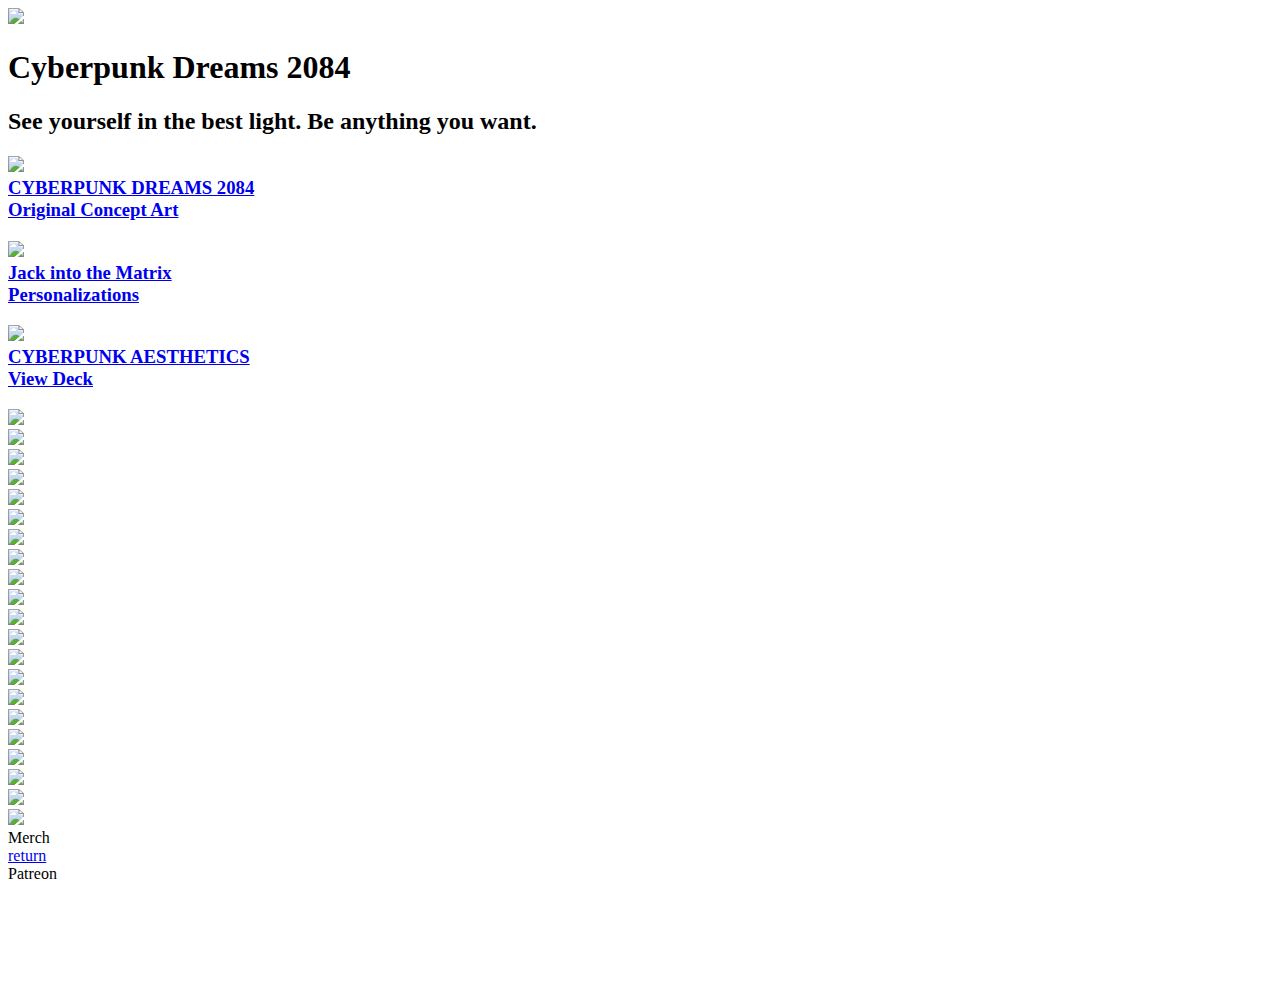
==== wallpapers.html @ 16b0bb29 "Add files via upload" ====
<!doctype html>
<html lang="en-US" class="has-lab-nav-bottom lab-theme-dark">
<head>
  <meta charset="UTF-8">
  <meta name="viewport" content="width=device-width, initial-scale=1">
  <title>Cyberpunk Dreams</title>
  <link rel="stylesheet" href="files/css/masonry.css">
  <link rel="stylesheet" href="files/css/2084.css">
  <link rel="stylesheet" href="files/css/cyberbox.css">
</head>
<body class="labs-template-default single single-labs postid-2409 logged-in admin-bar no-customize-support">
<div class="container">
	<div class="splash">
		<a href="./index.html" title="">
			<img class="logo" src="files/assets/0.png">
		</a>
	</div>
  <div class="wrapper">
    <h1 class="title">Cyberpunk Dreams 2084</h1>

	<h2 class="desc">See yourself in the best light. Be anything you want.</h2>
    <div class="intro">
      <h3>
		<div id="portfolio" class="blockmenu">
			<a href="2084.html" title="2084.html">
				<img class="logo" src="files/assets/2084.png">
				<div>CYBERPUNK DREAMS 2084</div>
				<div>Original Concept Art</div>
			</a>
		</div>
	  </h3>
      <h3 title="Bordered Masonry">
	  	<div id="matrix" class="blockmenu">
			<a href="masonry-with-gutter.html" title="masonry-with-gutter.html">
				<img class="logo" src="files/assets/matrix.png">
				<div>Jack into the Matrix</div>
				<div>Personalizations</div>
			</a>
		</div>
	  </h3>
      <h3>
		<div id="aesthetics" class="blockmenu">
			<a href="masonry-gutterless.html" title="Gutterless masonry">
				<img class="logo" src="files/assets/aesthetics.png">
				<div>CYBERPUNK AESTHETICS</div>
				<div>View Deck</div>
			</a>
		</div>
	  </h3>
    </div><!-- .intro -->
    <div class="masonry bordered">
      <div class="brick">
        <img src="files/images/wallpapers/1.png">
      </div>
      <div class="brick">
        <img src="files/images/wallpapers/2.png">
      </div>
      <div class="brick">
        <img src="files/images/wallpapers/3.png">
      </div>
      <div class="brick">
        <img src="files/images/wallpapers/4.png">
      </div>
      <div class="brick">
        <img src="files/images/wallpapers/5.png">
      </div>
      <div class="brick">
        <img src="files/images/wallpapers/6.png">
      </div>
      <div class="brick">
        <img src="files/images/wallpapers/7.png">
      </div>
      <div class="brick">
        <img src="files/images/wallpapers/8.png">
      </div>
      <div class="brick">
        <img src="files/images/wallpapers/9.png">
      </div>
      <div class="brick">
        <img src="files/images/wallpapers/10.png">
      </div>
	  <div class="brick">
        <img src="files/images/wallpapers/11.png">
      </div>
	  <div class="brick">
        <img src="files/images/wallpapers/12.png">
      </div>
	  <div class="brick">
        <img src="files/images/wallpapers/13.png">
      </div>
	  <div class="brick">
        <img src="files/images/wallpapers/14.png">
      </div>
	  <div class="brick">
        <img src="files/images/wallpapers/15.png">
      </div>
	  <div class="brick">
        <img src="files/images/wallpapers/16.png">
      </div>
	  <div class="brick">
        <img src="files/images/wallpapers/17.png">
      </div>
	  <div class="brick">
        <img src="files/images/wallpapers/18.png">
      </div>
	  <div class="brick">
        <img src="files/images/wallpapers/19.png">
      </div>
	  <div class="brick">
        <img src="files/images/wallpapers/20.png">
      </div>
	  <div class="brick">
        <img src="files/images/wallpapers/21.png">
      </div>
    </div><!-- .masonry -->
  </div>
</div>

<div class="sidebar">
	<div class="sidebar-container">
		<div class="cyberbox">
		<div class="cornered"></div>
		<div class="cybox"></div>
		<div class="ctext">Merch</div>
		</div>
		  
		<div class="cyberbox">
		<div class="cornered"></div>
		<div class="cybox"></div>
		<a href="./index.html"><div class="ctext">return</div></a>
		</div>
		
		<div class="cyberbox">
		<div class="cornered"></div>
		<div class="cybox"></div>
		<div class="ctext">Patreon</div>
		</div>
		  
		<iframe height="100" width="190" src="https://www.youtube.com/embed/dB7NsWHCQv4?controls=0" title="YouTube video player" frameborder="0" allow="accelerometer; autoplay; clipboard-write; encrypted-media; gyroscope; picture-in-picture; web-share" allowfullscreen></iframe>
	</div>
</div>

</body>
</html>
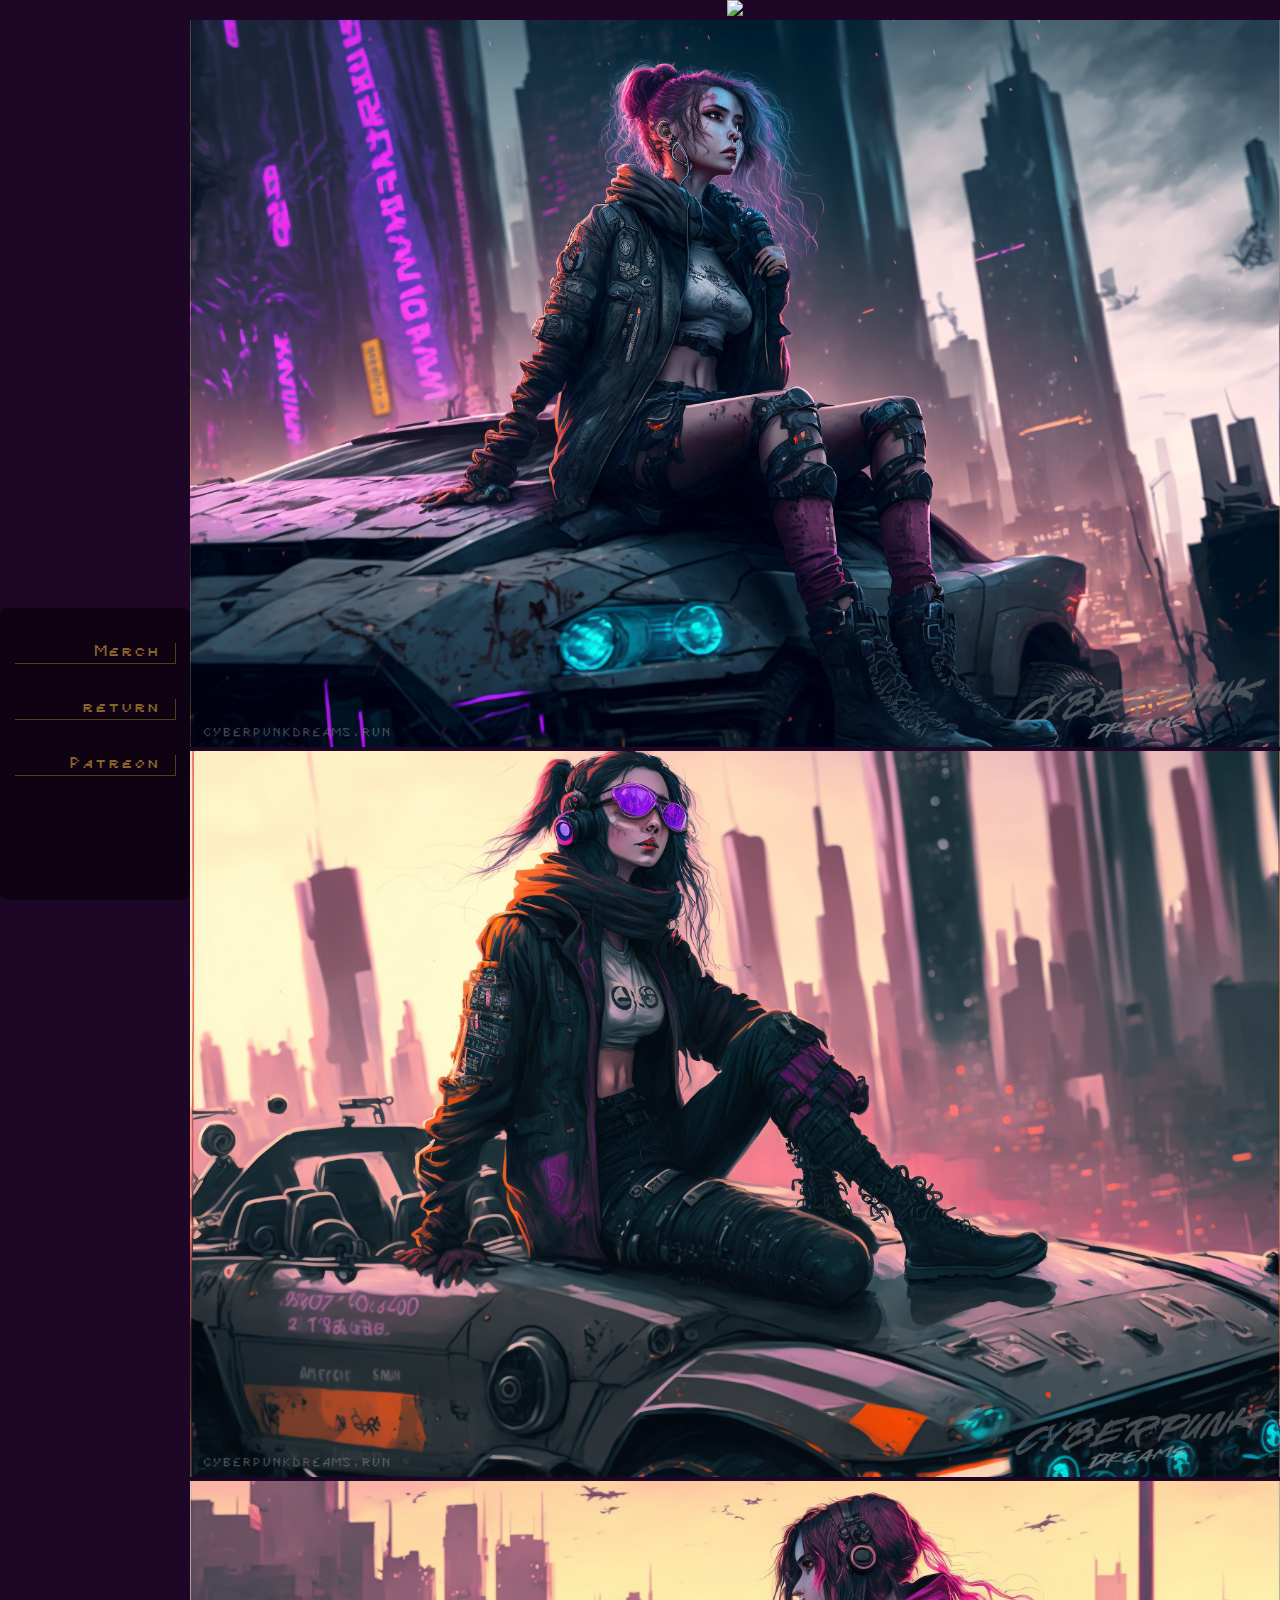
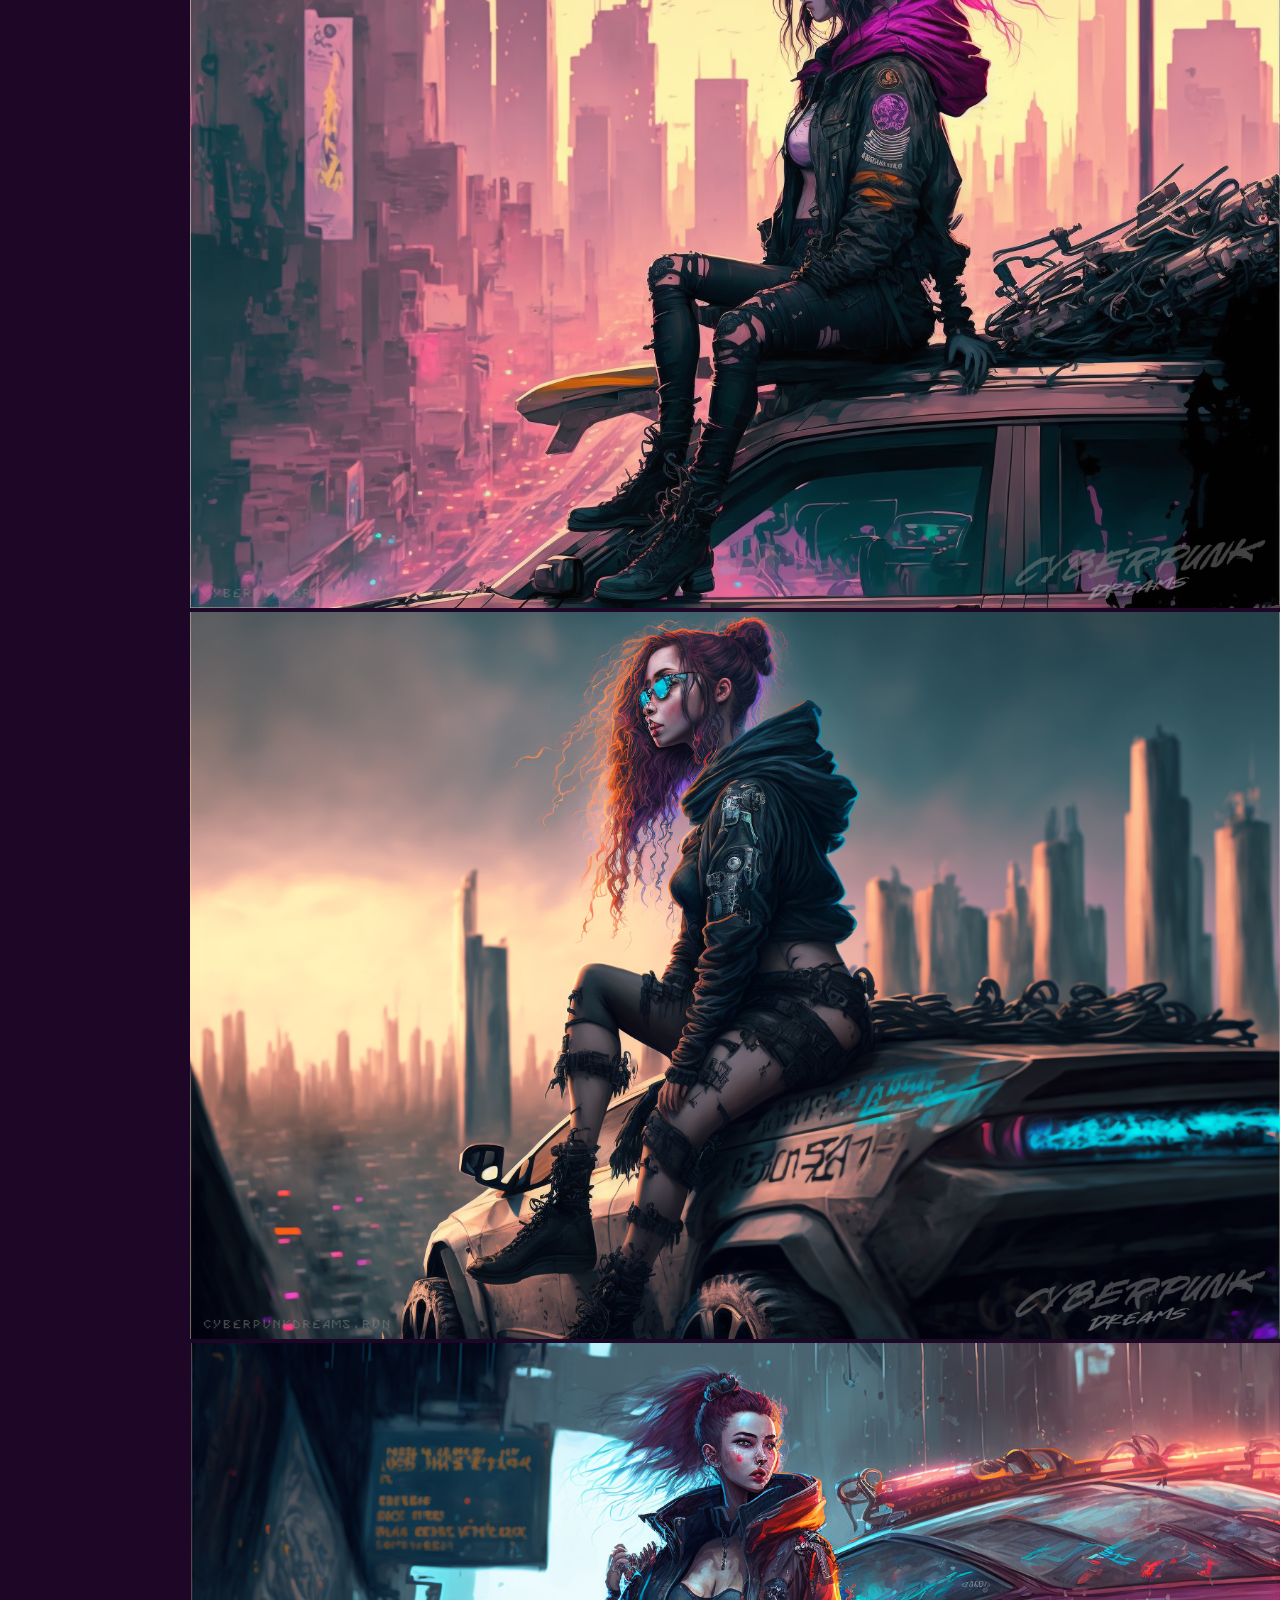
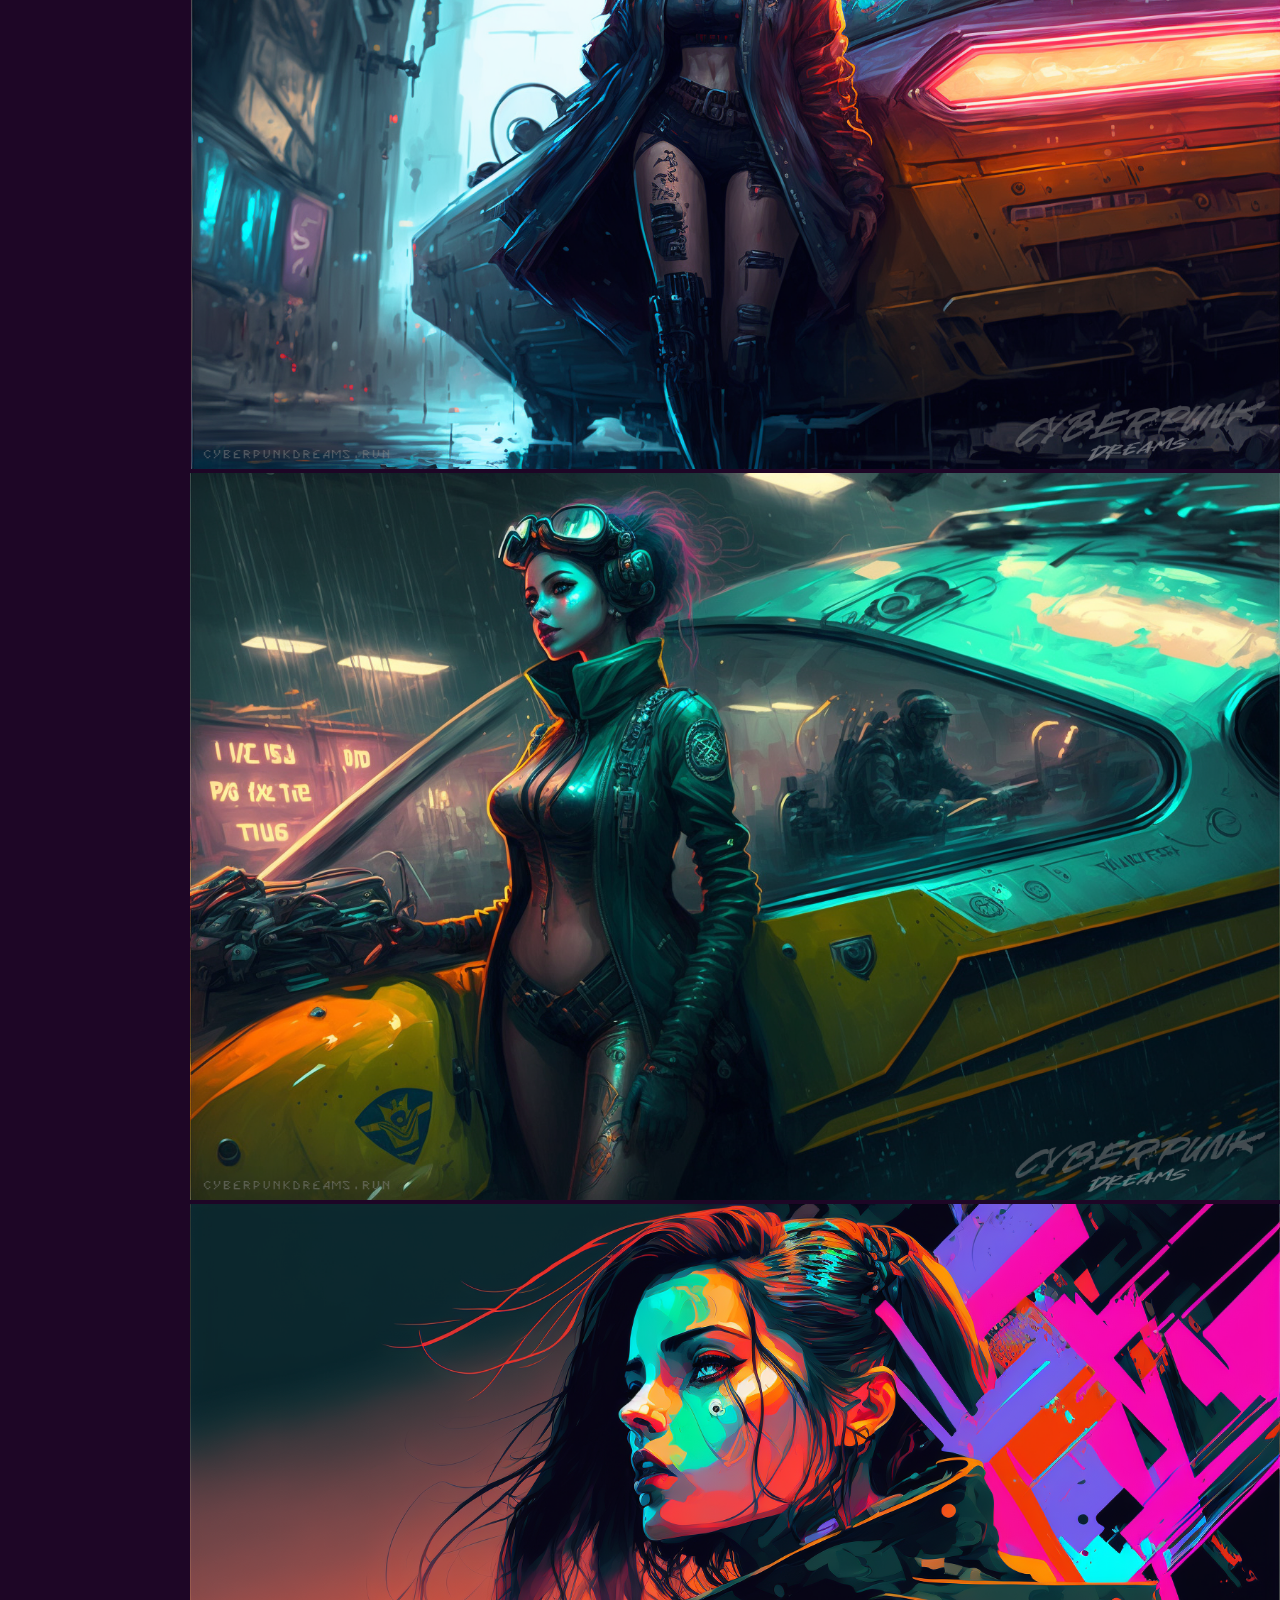
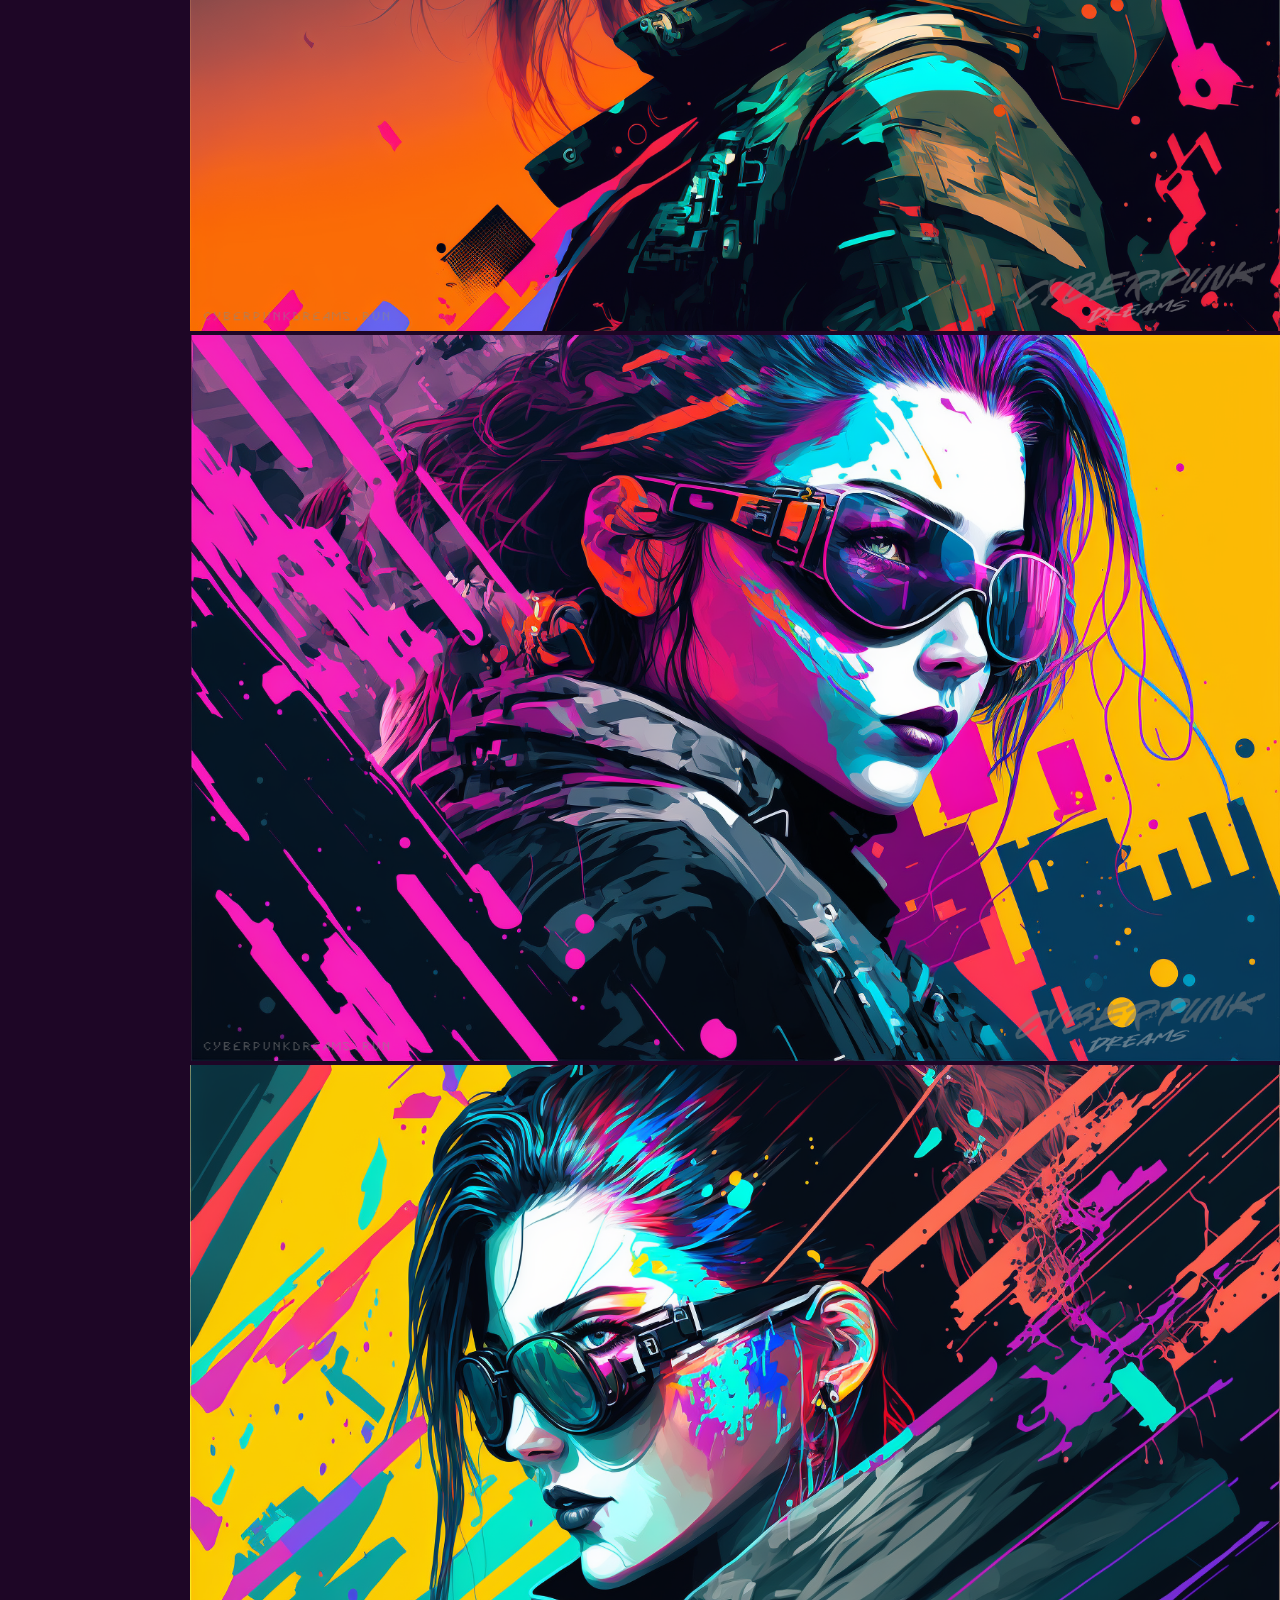
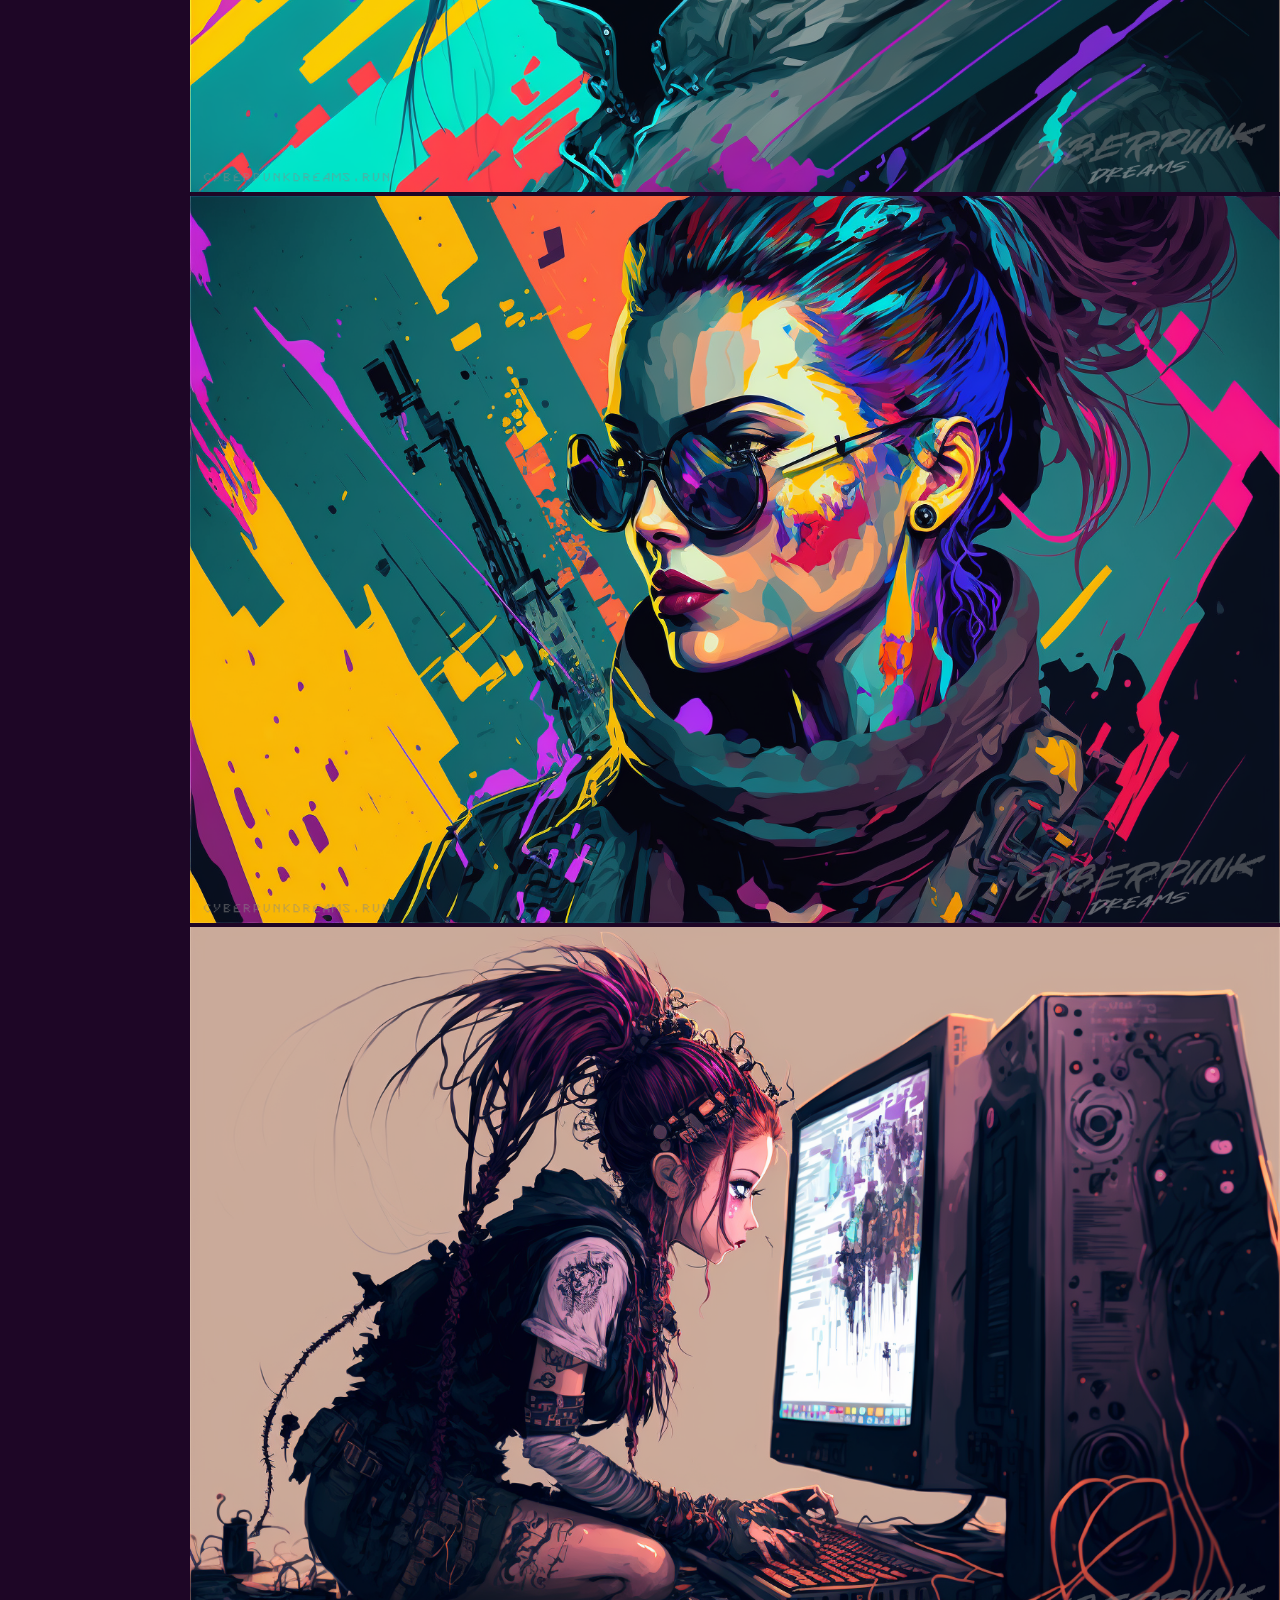
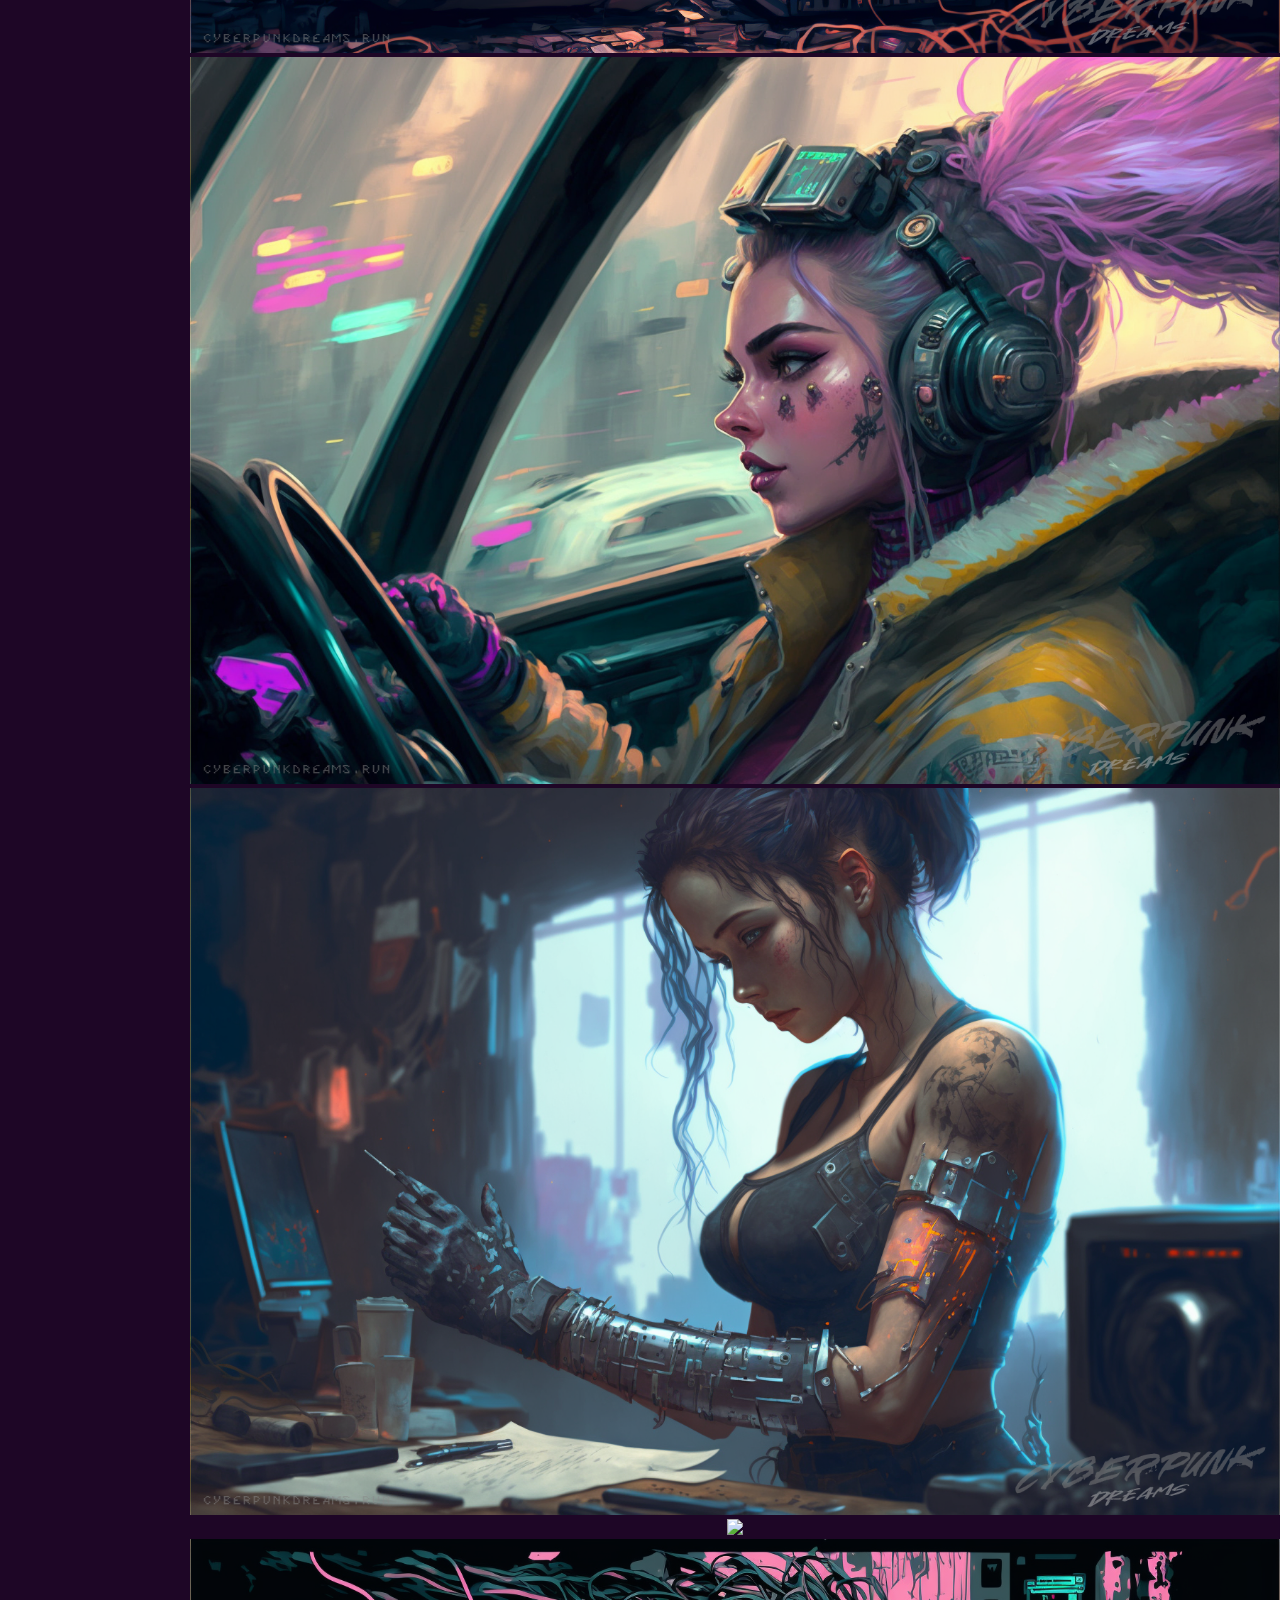
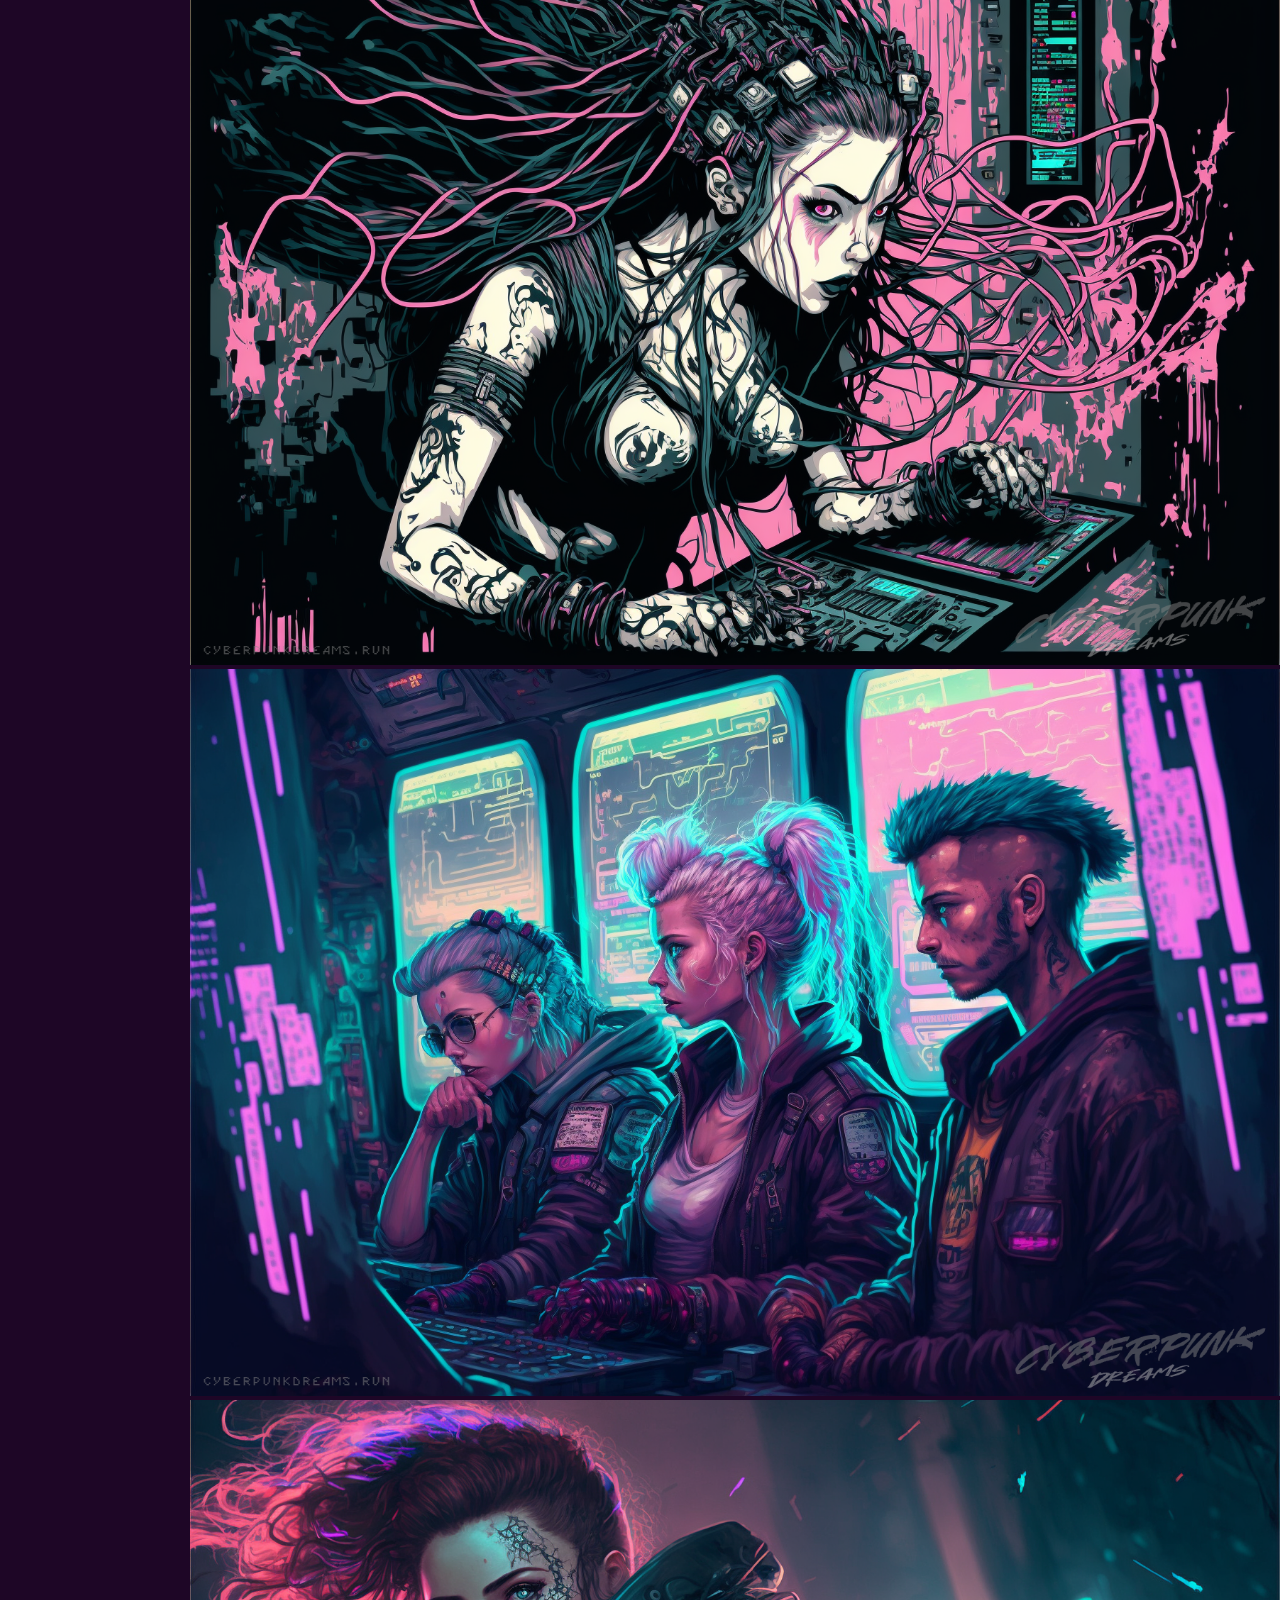
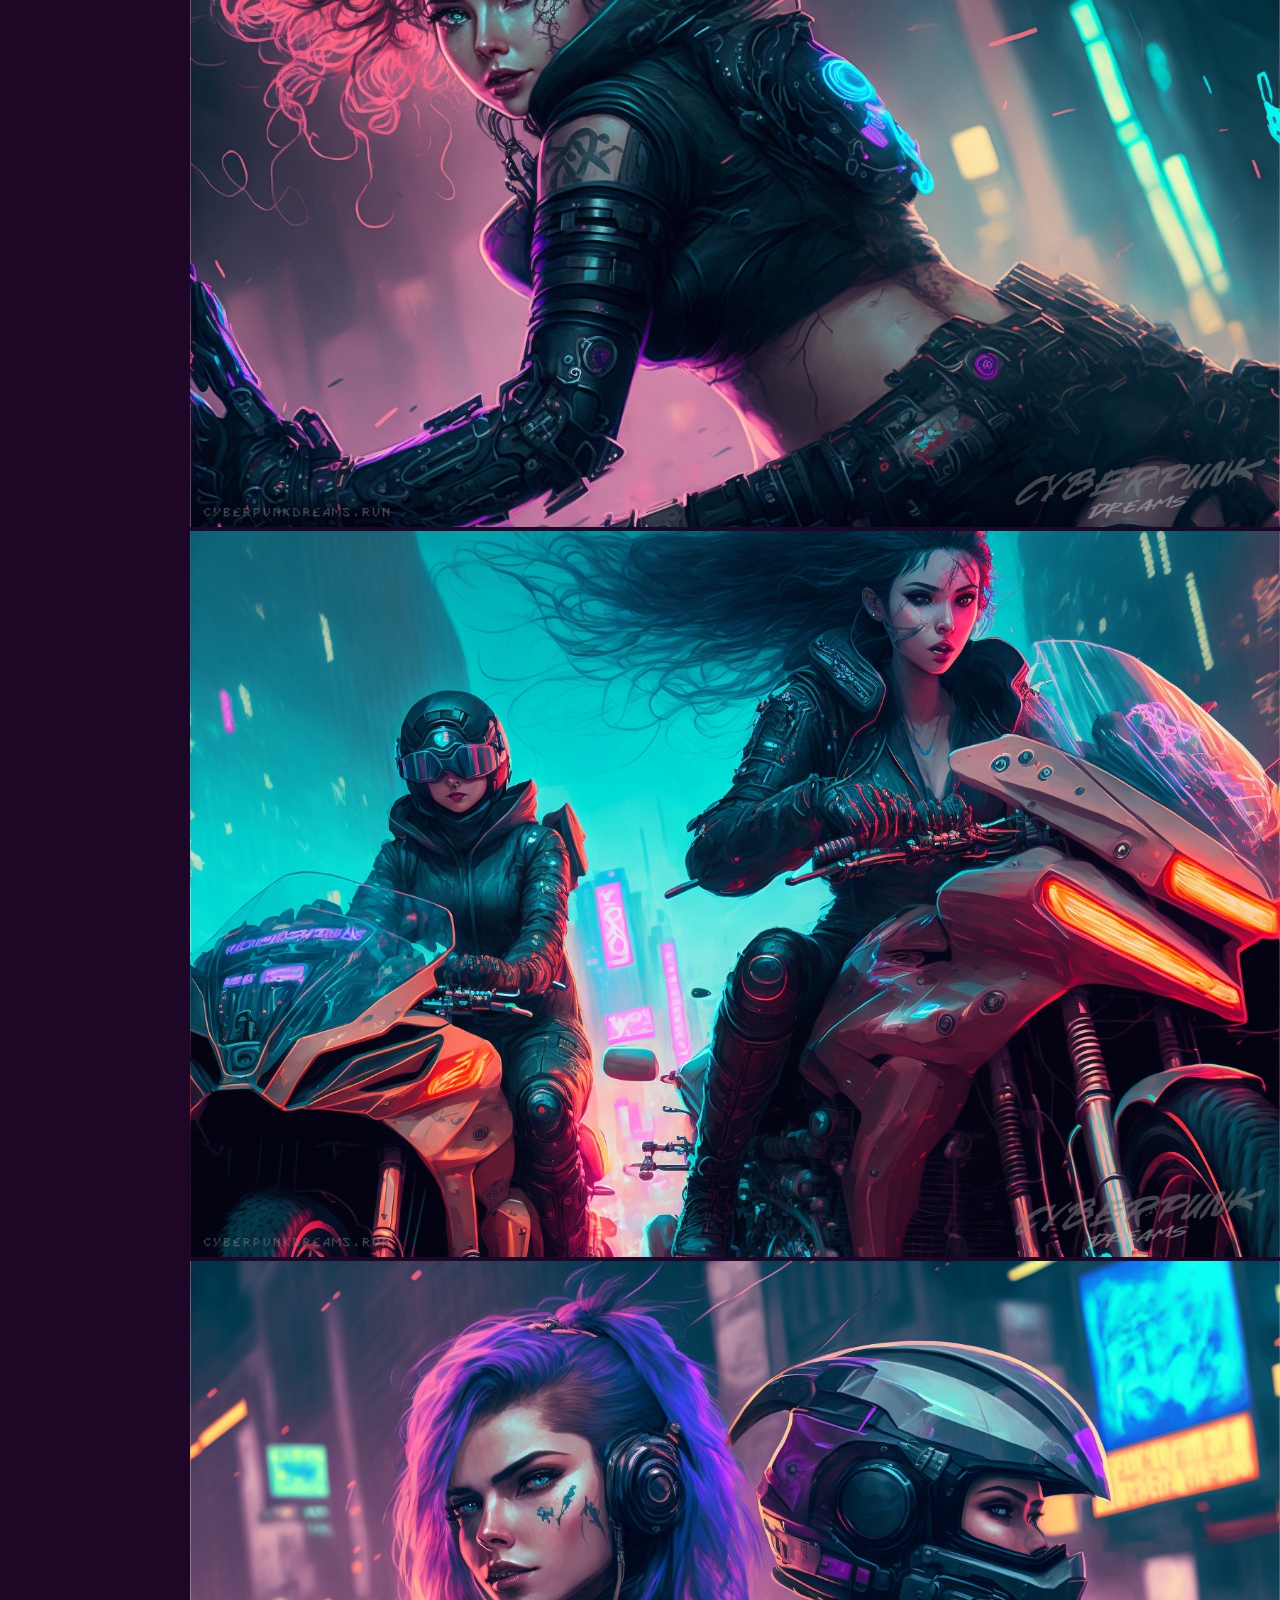
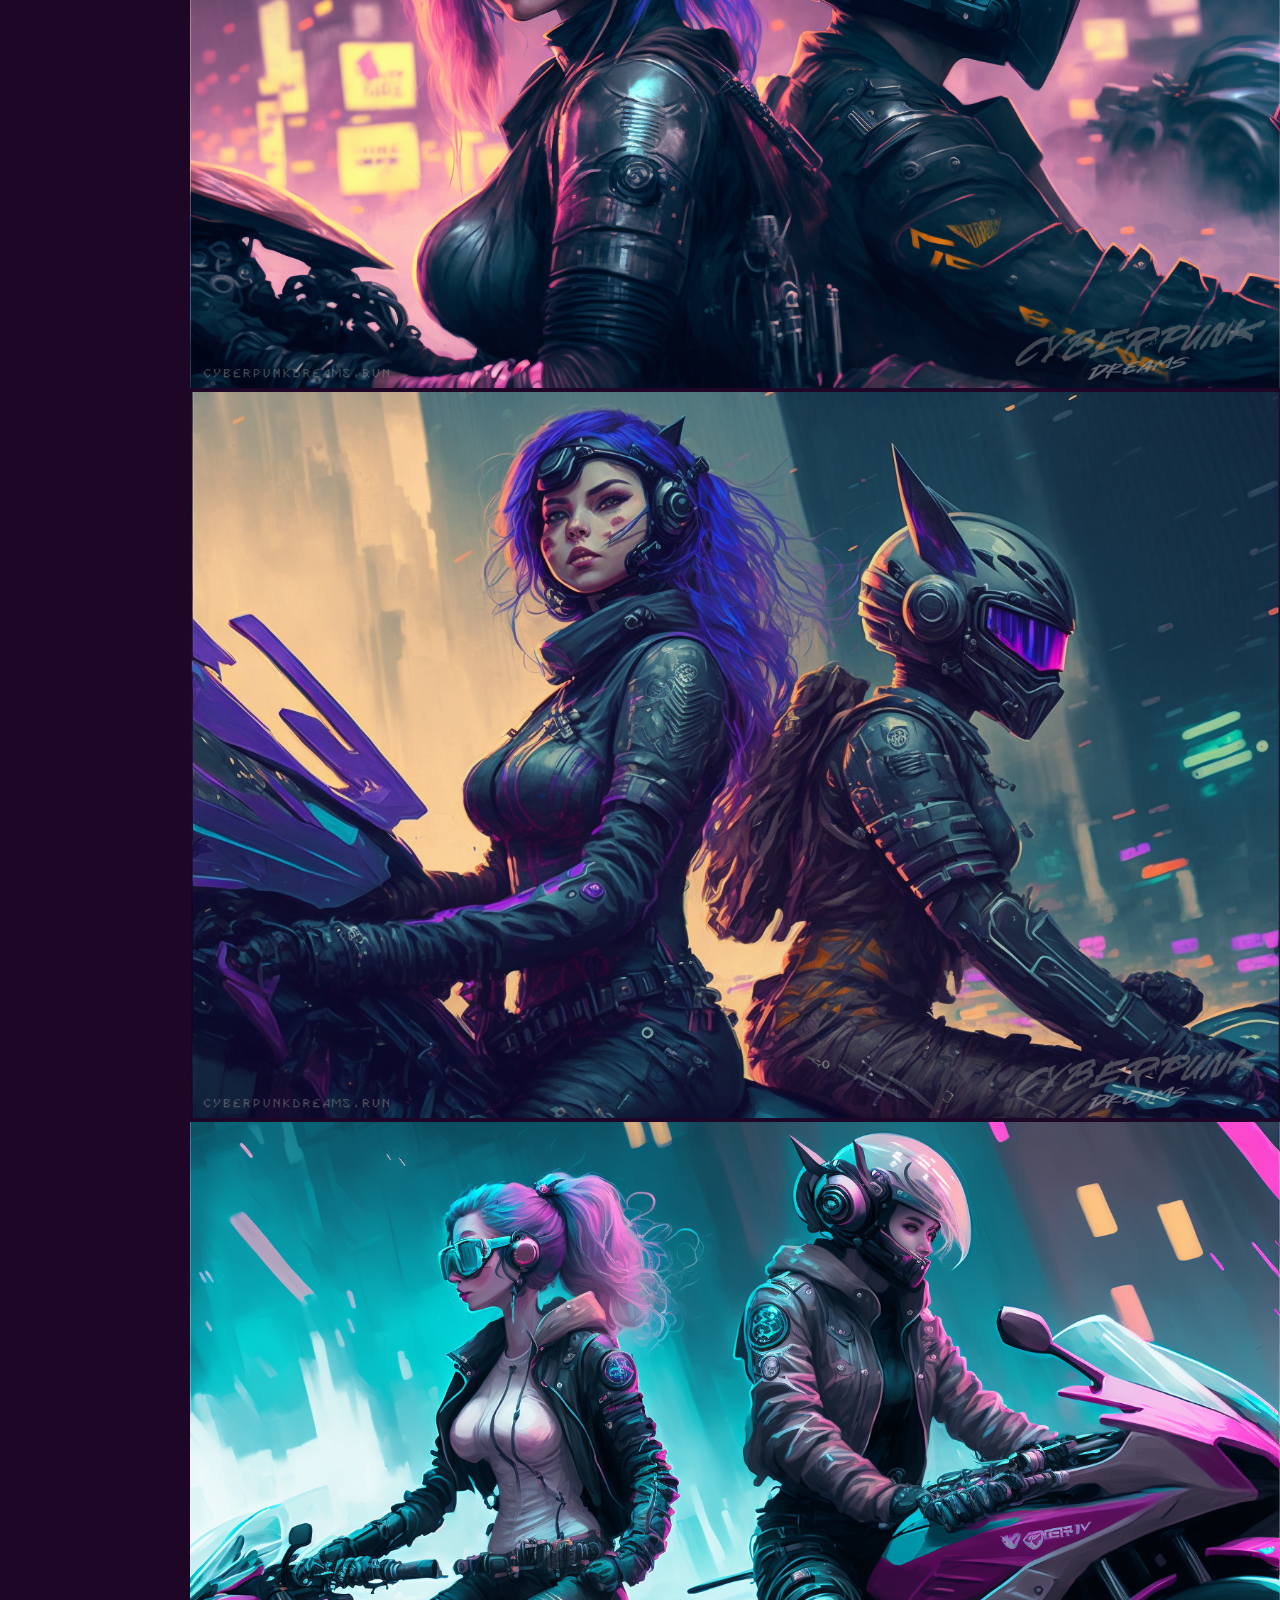
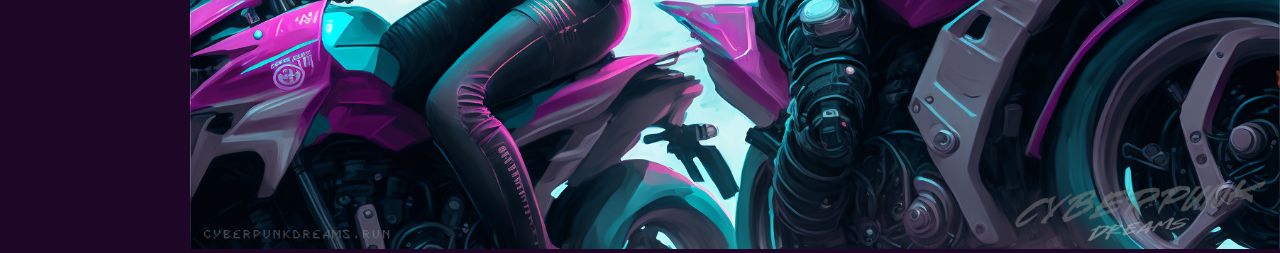
==== commit ce33c88d: "Add files via upload" ====
--- a/wallpapers.html
+++ b/wallpapers.html
@@ -11,43 +11,9 @@
 <body class="labs-template-default single single-labs postid-2409 logged-in admin-bar no-customize-support">
 <div class="container">
 	<div class="splash">
-		<a href="./index.html" title="">
-			<img class="logo" src="files/assets/0.png">
-		</a>
+		<img class="logo" src="files/assets/0.png">
 	</div>
-  <div class="wrapper">
-    <h1 class="title">Cyberpunk Dreams 2084</h1>
 
-	<h2 class="desc">See yourself in the best light. Be anything you want.</h2>
-    <div class="intro">
-      <h3>
-		<div id="portfolio" class="blockmenu">
-			<a href="2084.html" title="2084.html">
-				<img class="logo" src="files/assets/2084.png">
-				<div>CYBERPUNK DREAMS 2084</div>
-				<div>Original Concept Art</div>
-			</a>
-		</div>
-	  </h3>
-      <h3 title="Bordered Masonry">
-	  	<div id="matrix" class="blockmenu">
-			<a href="masonry-with-gutter.html" title="masonry-with-gutter.html">
-				<img class="logo" src="files/assets/matrix.png">
-				<div>Jack into the Matrix</div>
-				<div>Personalizations</div>
-			</a>
-		</div>
-	  </h3>
-      <h3>
-		<div id="aesthetics" class="blockmenu">
-			<a href="masonry-gutterless.html" title="Gutterless masonry">
-				<img class="logo" src="files/assets/aesthetics.png">
-				<div>CYBERPUNK AESTHETICS</div>
-				<div>View Deck</div>
-			</a>
-		</div>
-	  </h3>
-    </div><!-- .intro -->
     <div class="masonry bordered">
       <div class="brick">
         <img src="files/images/wallpapers/1.png">
@@ -121,7 +87,7 @@
 		<div class="cyberbox">
 		<div class="cornered"></div>
 		<div class="cybox"></div>
-		<div class="ctext">Merch</div>
+		<a href="https://cyberpunkdreams.creator-spring.com/listing/cyberpunk-dreams-2084"><div class="ctext">Merch</div></a>
 		</div>
 		  
 		<div class="cyberbox">
@@ -133,7 +99,7 @@
 		<div class="cyberbox">
 		<div class="cornered"></div>
 		<div class="cybox"></div>
-		<div class="ctext">Patreon</div>
+		<a href="https://www.patreon.com/cyberpunkdreams2084"><div class="ctext">Patreon</div></a>
 		</div>
 		  
 		<iframe height="100" width="190" src="https://www.youtube.com/embed/dB7NsWHCQv4?controls=0" title="YouTube video player" frameborder="0" allow="accelerometer; autoplay; clipboard-write; encrypted-media; gyroscope; picture-in-picture; web-share" allowfullscreen></iframe>
--- a/files/css/2084.css
+++ b/files/css/2084.css
@@ -0,0 +1,136 @@
+/* Custom */
+
+body {
+  background-image: url("../assets/1.png");
+  background-size:cover;
+  background-repeat:no-repeat;
+  background-color: #1e0626;
+  background-position: center 0px;
+  background-attachment: fixed;
+  margin:0px;
+}
+
+
+
+.logo {
+  text-align: center;
+ 
+}
+
+h1 {
+display:none;
+}
+
+.splash {
+	margin:0px;
+	text-align:center;
+	border:0px solid #000;
+}
+
+.splash img {
+	width:80%;
+}
+
+.intro  {
+  display:none;
+}
+
+.masonry .brick img {
+  width:80%;
+  border:0px solid #000;
+  margin:0px;
+}
+
+.masonry .brick  {
+  text-align:center;
+}
+
+.blockmenu img {
+	margin-bottom: 10px;
+}
+
+.intro  div:nth-child(1) a {
+  color: #fff;
+}
+
+.intro  div:nth-child(1) a:hover {
+  color: #4fafe6;
+}
+
+/* Masonry on phones */
+@media only screen and (max-width: 768px) {
+	  .masonry {
+		column-count: 1;
+	  }
+	  
+	/* Bordered masonry */
+	.masonry.bordered {
+	  column-rule: 0px solid #eee;
+	  column-gap: 0px;
+	  text-align:center;
+	}
+
+	.masonry.bordered .brick {
+	  padding-bottom: 0px;
+	  margin-bottom: 0px;
+	  border-bottom: 0;
+	  width:100%;
+	}
+
+	  h1,h2 {
+	  display:none;
+	  }
+	  
+	.splash {
+		margin-top:0px;
+		margin-bottom:0px;
+		text-align:center;
+		width:100%;
+	}
+	  
+	.splash img {
+		width:100%;
+	}
+
+	.masonry .brick img {
+		width:100%;
+		border:0px solid #000;
+		margin:0px;
+	}
+
+	.container {
+		margin-left:190px;
+	}
+	  
+}
+
+
+
+/* Masonry on big screens */
+@media only screen and (max-width: 1900px) {
+	.container {
+		margin-left:190px;
+	}
+	
+	.splash {
+		margin-top:0px;
+		margin-bottom:0px;
+		text-align:center;
+		width:100%;
+	}
+	  
+	.splash img {
+		width:100%;
+	}
+
+	.masonry .brick img {
+		width:100%;
+		border:0px solid #000;
+		margin:0px;
+	}
+}
+
+/* Masonry on big screens */
+@media only screen and (min-width: 1920px) {
+
+}--- a/files/css/cyberbox.css
+++ b/files/css/cyberbox.css
@@ -0,0 +1,72 @@
+@font-face {
+	font-family: Localhost;
+	src: url(../assets/fonts/Localhost.woff);
+}
+
+
+.cornered {
+    width: 120px;
+    height: 10px;
+    border-bottom: 25px solid black;
+    border-left: 40px solid transparent;
+	opacity:0.5;
+	margin-left:15px;
+}
+.cybox {
+    width: 160px;
+    height: 20px;
+    background-color: black;
+	opacity:0.5;
+	border-right:1px solid yellow;
+	border-bottom:1px solid yellow;
+	margin-left:15px;
+}
+
+.ctext {
+    position:absolute;
+	bottom:0px;
+	right:25px;
+	color:#f5c432;
+	padding:5px;
+	font-size:0.8em;
+	font-family: Localhost;
+}
+
+.cyberbox {
+	position:relative;
+	display:block;
+
+}
+
+.cyberbox:nth-child(3) {
+	margin-bottom:20px;
+}
+
+.sidebar {
+	width:190px;
+	position:fixed;
+	left:0;
+	top:0;
+	height:100vh;
+	background-image: url("../assets/1.png");
+	background-size:cover;
+	background-repeat:no-repeat;
+	background-color: #1e0626;
+	background-position: 0px 0px;
+	background-attachment: fixed;
+}
+
+.sidebar-container {
+	width:100%;
+	height:auto;
+	position:absolute;
+	bottom:0;
+	border-radius: 8px;
+	background-color: black;
+	opacity:0.5;
+
+}
+
+iframe {
+	width:100%;
+}